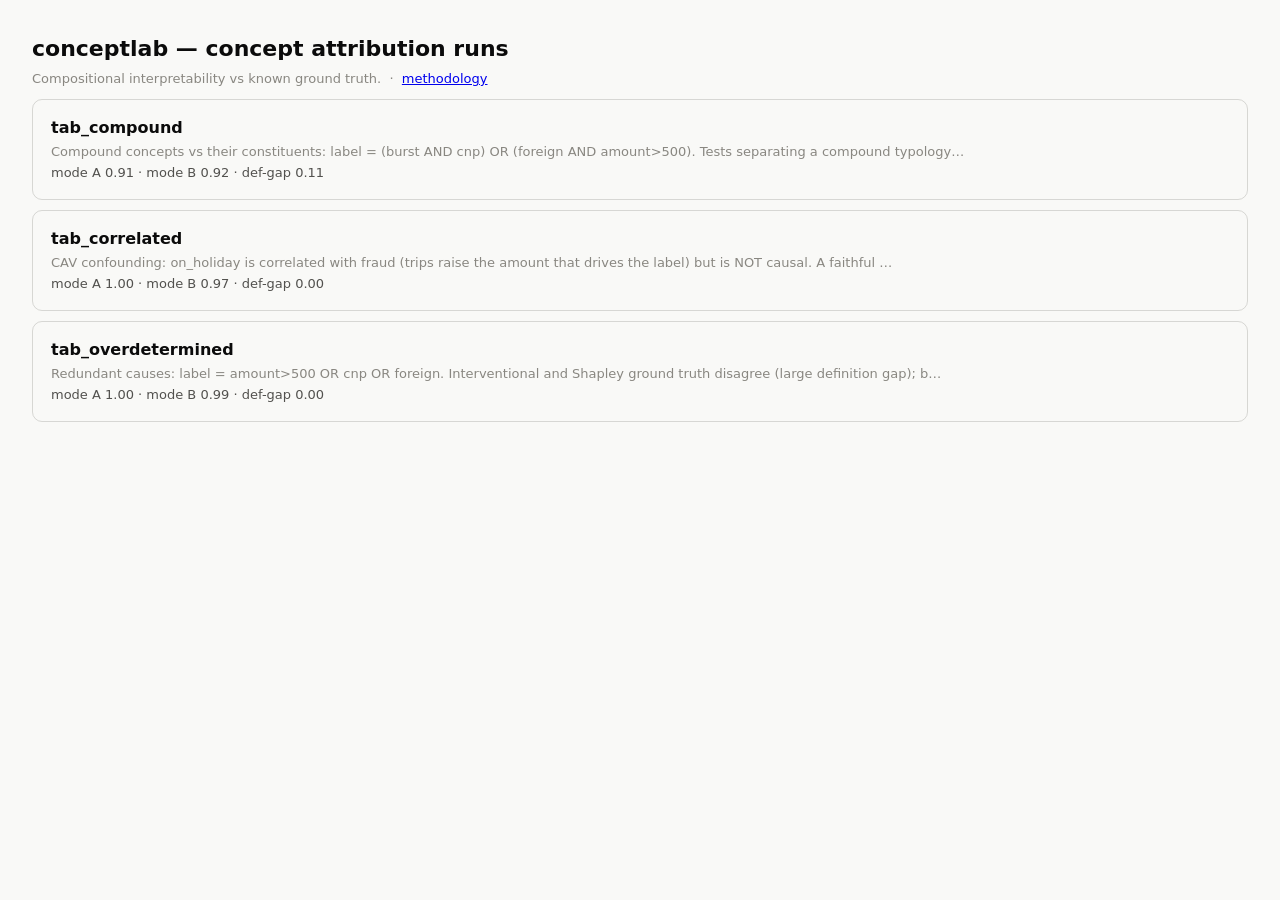
==== docs/concept_runs/index.html @ 9d16f45d "tabular-concepts: compositional concept-attribution testbed + fraud transfer Extends conceptlab from" ====
<!doctype html><html><head><meta charset="utf-8">
<meta name="viewport" content="width=device-width, initial-scale=1">
<title>conceptlab · concept runs</title><style>
:root { color-scheme: light dark; }
body { font-family: system-ui, -apple-system, "Segoe UI", sans-serif;
  margin: 0; padding: 32px; background: #f9f9f7; color: #0b0b0b; line-height: 1.5; }
h1 { font-size: 22px; margin: 0 0 4px; } h2 { font-size: 16px; margin: 32px 0 8px;
  color: #52514e; border-bottom: 1px solid rgba(137,135,129,0.3); padding-bottom: 4px; }
.sub { color: #898781; font-size: 13px; margin-bottom: 8px; }
code { background: rgba(137,135,129,0.15); padding: 1px 5px; border-radius: 4px; font-size: 12px; }
.meta { display: flex; flex-wrap: wrap; gap: 18px; font-size: 13px; color: #52514e; margin: 12px 0; }
.meta b { color: #0b0b0b; }
table { border-collapse: collapse; width: 100%; font-size: 13px; font-variant-numeric: tabular-nums; }
th, td { text-align: right; padding: 6px 10px; border-bottom: 1px solid rgba(137,135,129,0.2); }
th { color: #898781; font-weight: 600; } td.name, th.name { text-align: left; }
td.name { font-weight: 600; }
.grid2 { display: grid; grid-template-columns: 1fr 1fr; gap: 20px; }
.card-note { color: #898781; font-size: 12px; margin: 2px 0 0; }
@media (prefers-color-scheme: dark) {
  body { background: #0d0d0d; color: #fff; } h2 { color: #c3c2b7; }
  .meta { color: #c3c2b7; } .meta b { color: #fff; } td.name { color: #fff; }
}
@media (max-width: 780px) { .grid2 { grid-template-columns: 1fr; } }
.card { display:block; text-decoration:none; color:inherit; padding:16px 18px;
  border:1px solid rgba(137,135,129,0.3); border-radius:10px; margin:10px 0; }
.card:hover { border-color:#2a78d6; }
.ct { font-weight:700; font-size:16px; } .cs { color:#898781; font-size:13px; margin:2px 0; }
.cm { color:#52514e; font-size:13px; }
@media (prefers-color-scheme: dark) { .cm { color:#c3c2b7; } }
</style></head><body>
<h1>conceptlab — concept attribution runs</h1>
<div class="sub">Compositional interpretability vs known ground truth.
&nbsp;·&nbsp; <a href="../index.html">methodology</a></div>
<a class='card' href='tab_compound/report.html'><div class='ct'>tab_compound</div><div class='cs'>Compound concepts vs their constituents: label = (burst AND cnp) OR (foreign AND amount>500). Tests separating a compound typology…</div><div class='cm'>mode A 0.91 · mode B 0.92 · def-gap 0.11</div></a>
<a class='card' href='tab_correlated/report.html'><div class='ct'>tab_correlated</div><div class='cs'>CAV confounding: on_holiday is correlated with fraud (trips raise the amount that drives the label) but is NOT causal. A faithful …</div><div class='cm'>mode A 1.00 · mode B 0.97 · def-gap 0.00</div></a>
<a class='card' href='tab_overdetermined/report.html'><div class='ct'>tab_overdetermined</div><div class='cs'>Redundant causes: label = amount>500 OR cnp OR foreign. Interventional and Shapley ground truth disagree (large definition gap); b…</div><div class='cm'>mode A 1.00 · mode B 0.99 · def-gap 0.00</div></a>
</body></html>
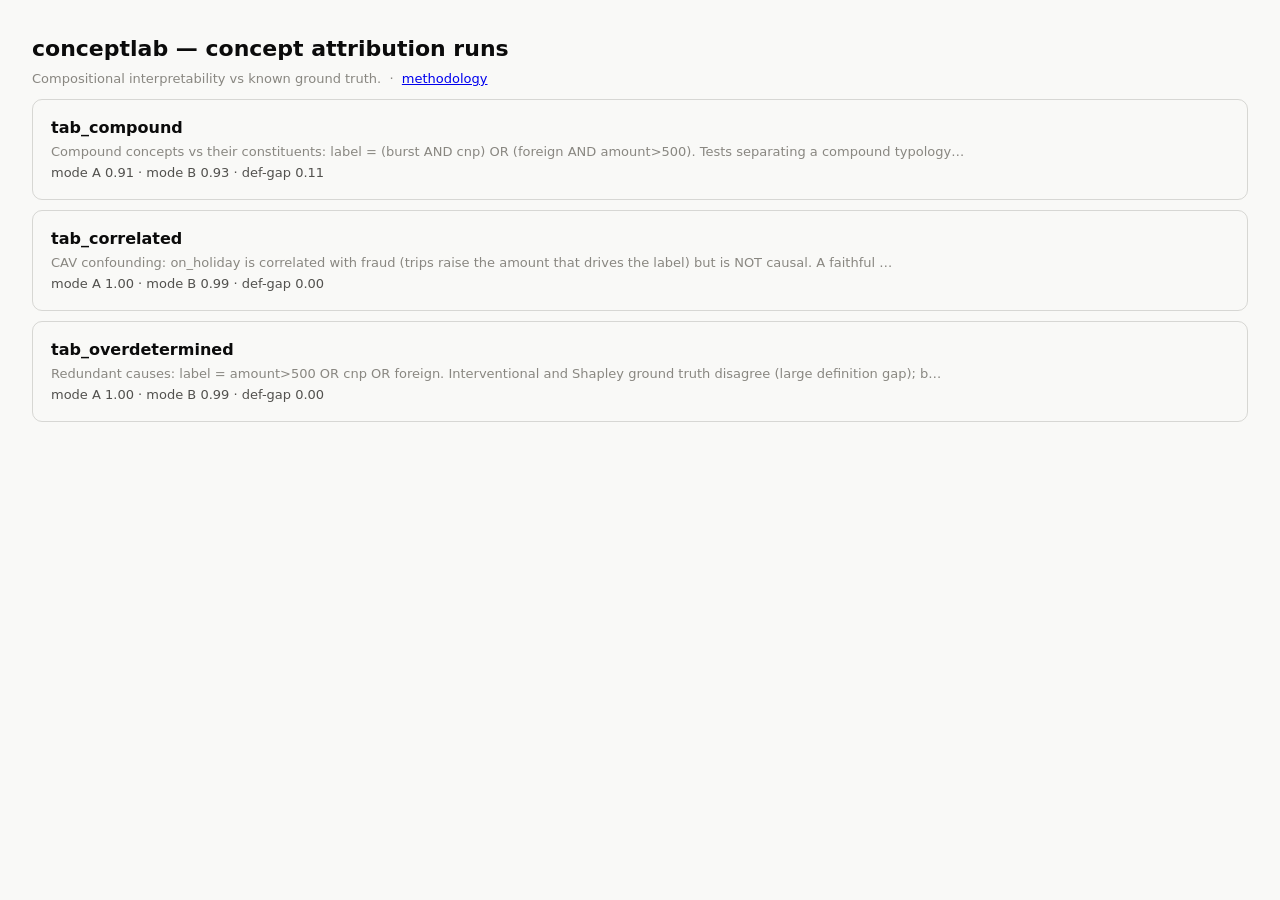
==== commit 1297a6d5: "Add causal-graph, definitions, and Mode A/B case explorer to concept reports The tabular-concept rep" ====
--- a/docs/concept_runs/index.html
+++ b/docs/concept_runs/index.html
@@ -31,7 +31,7 @@
 <h1>conceptlab — concept attribution runs</h1>
 <div class="sub">Compositional interpretability vs known ground truth.
 &nbsp;·&nbsp; <a href="../index.html">methodology</a></div>
-<a class='card' href='tab_compound/report.html'><div class='ct'>tab_compound</div><div class='cs'>Compound concepts vs their constituents: label = (burst AND cnp) OR (foreign AND amount>500). Tests separating a compound typology…</div><div class='cm'>mode A 0.91 · mode B 0.92 · def-gap 0.11</div></a>
-<a class='card' href='tab_correlated/report.html'><div class='ct'>tab_correlated</div><div class='cs'>CAV confounding: on_holiday is correlated with fraud (trips raise the amount that drives the label) but is NOT causal. A faithful …</div><div class='cm'>mode A 1.00 · mode B 0.97 · def-gap 0.00</div></a>
+<a class='card' href='tab_compound/report.html'><div class='ct'>tab_compound</div><div class='cs'>Compound concepts vs their constituents: label = (burst AND cnp) OR (foreign AND amount>500). Tests separating a compound typology…</div><div class='cm'>mode A 0.91 · mode B 0.93 · def-gap 0.11</div></a>
+<a class='card' href='tab_correlated/report.html'><div class='ct'>tab_correlated</div><div class='cs'>CAV confounding: on_holiday is correlated with fraud (trips raise the amount that drives the label) but is NOT causal. A faithful …</div><div class='cm'>mode A 1.00 · mode B 0.99 · def-gap 0.00</div></a>
 <a class='card' href='tab_overdetermined/report.html'><div class='ct'>tab_overdetermined</div><div class='cs'>Redundant causes: label = amount>500 OR cnp OR foreign. Interventional and Shapley ground truth disagree (large definition gap); b…</div><div class='cm'>mode A 1.00 · mode B 0.99 · def-gap 0.00</div></a>
 </body></html>
